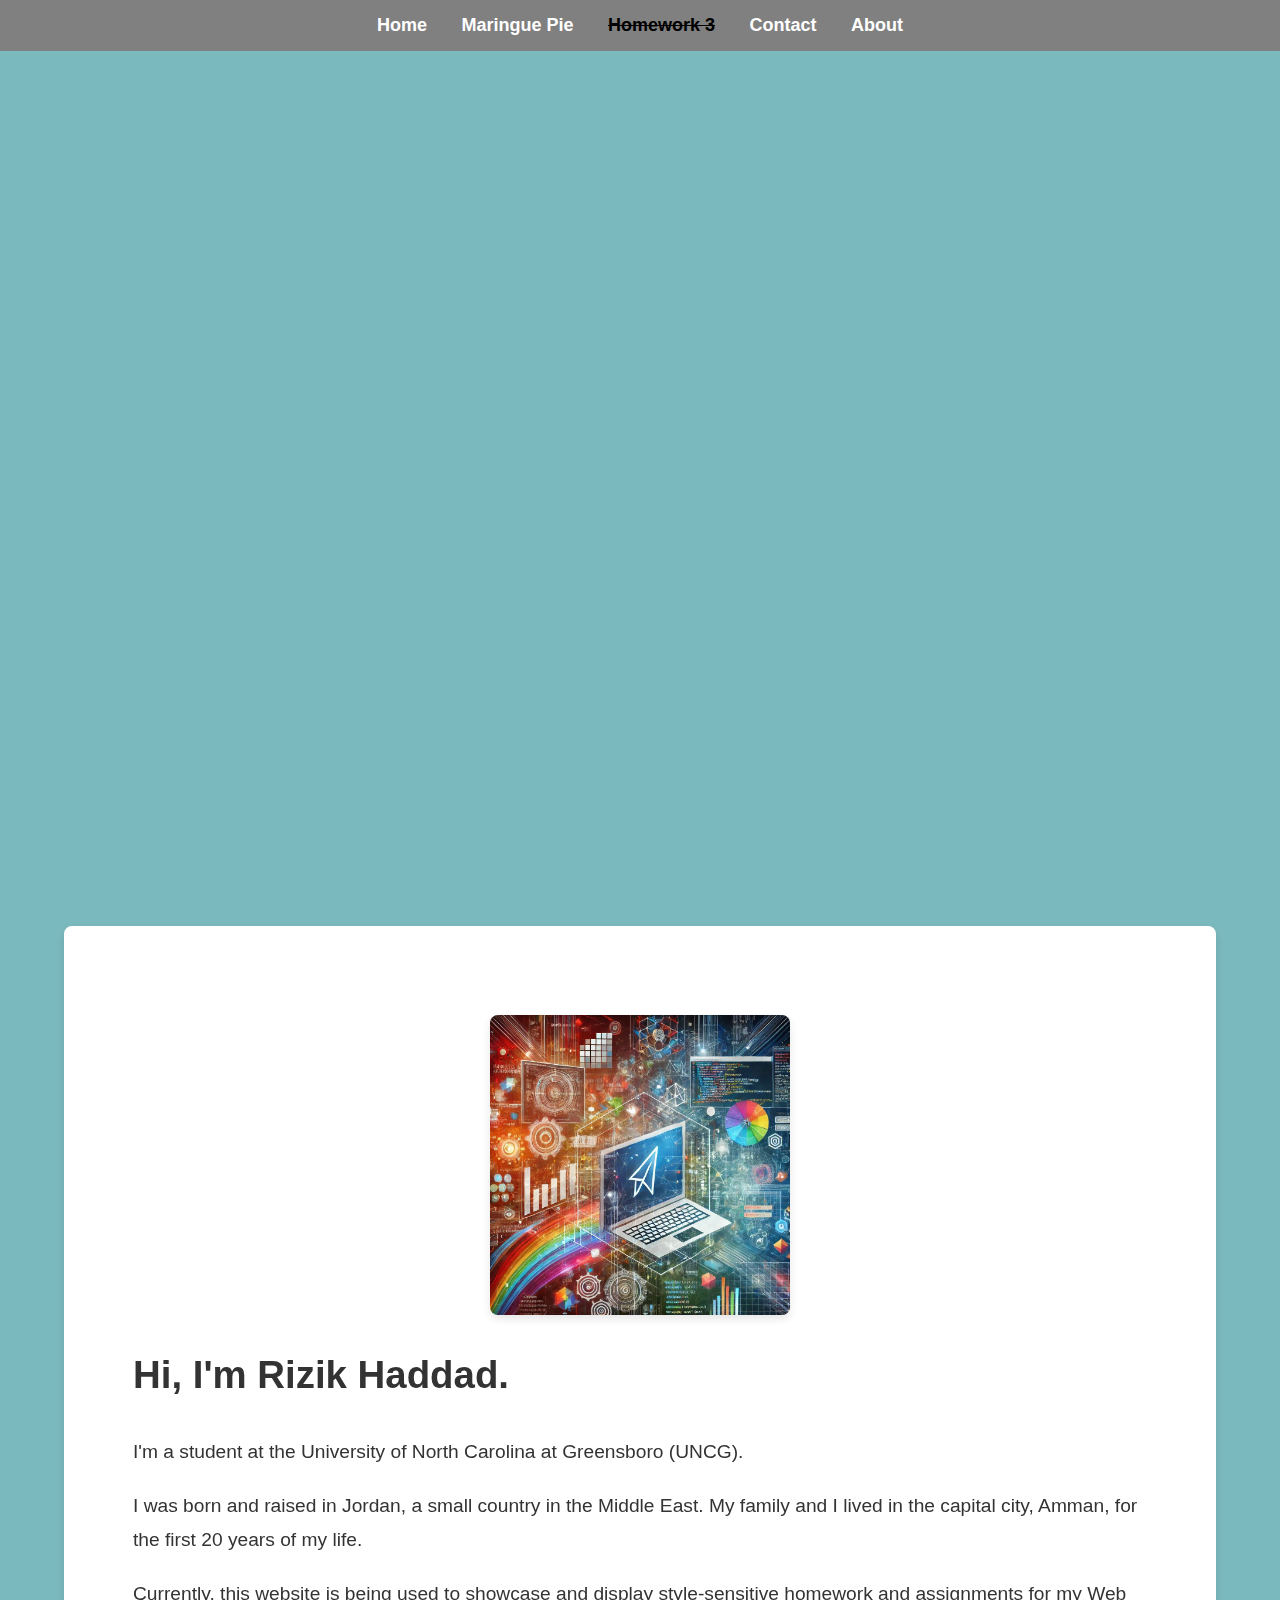
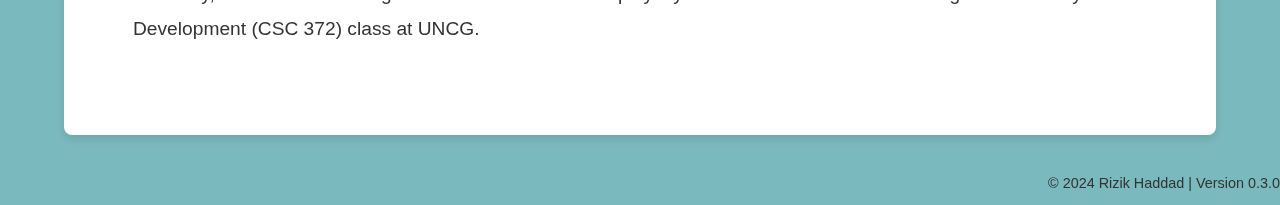
==== index.html @ 6c4b8843 "attemp at fixing bug where profile pic does not show" ====
<!DOCTYPE html>
<html lang="en">

<head>
    <meta charset="UTF-8">
    <meta name="viewport" content="width=device-width, initial-scale=1.0">
    <title>Rizik H</title>
    <link rel="stylesheet" href="style.css">
</head>

<body>

    <nav class="menu">
        <ul>
            <li><a href="index.html">Home</a></li>
            <li><a href="csc372-hw/hw2/index.html">Maringue Pie</a></li>
            <li><a title="hw3">Homework 3</a></li>
            <li><a href="contact.html">Contact</a></li>
            <li><a href="#content-text">About</a></li>
        </ul>
    </nav>

    <header>
        <img src="profile-pic.JPG" alt="Profile Picture" id="profile-pic">
    </header>
    <div class="content">
        <div id="content-text">
            <img src="webDev.jpg" alt="WebDev Picture" id="webdev-pic">
            <section id="profile-bio">
                <h1>Hi, I'm Rizik Haddad.</h1>
                <p>I'm a student at the University of North Carolina at Greensboro (UNCG).</p>

                <p>I was born and raised in Jordan, a small country in the Middle East. My family and I lived in the
                    capital city, Amman, for the first 20 years of my life.</p>

                <p>Currently, this website is being used to showcase and display style-sensitive homework and
                    assignments for my Web Development (CSC 372) class at UNCG.</p>
            </section>
        </div>
    </div>
    <footer class="footer">
        <p>&copy; 2024 Rizik Haddad | Version 0.3.0</p>
    </footer>
    <script src="script.js"></script>
</body>

</html>
---- style.css ----
body {
    margin: 0;
    padding: 0;
    font-family: Arial, Helvetica, sans-serif;
    background-color: rgba(47, 146, 153, 0.641);
}
html{
    scroll-behavior: smooth;
}
header {
    display: flex;
    justify-content: center;
    align-items: center;
    height: 100vh;
    flex-direction: column;
    position: relative;
    padding: 20px;
    box-sizing: border-box;
    z-index: 1;
}

#profile-pic {
    width: 100vw;
    height: 100vh;
    object-fit: cover;
    position: fixed;
    top: 50%;
    left: 50%;
    transform: translate(-50%, -50%);
    transition: opacity 0.5s ease;
    z-index: 0;
}

@media (max-width: 1024px) {
    h2 {
        font-size: 20px;
    }
}

@media (max-width: 768px) {
    h2 {
        font-size: 18px;
    }
}

@media (max-width: 480px) {
    h2 {
        font-size: 16px;
    }
}

#work-in-progress {
    width: 50vw;
    height: auto;
    border-radius: 8px;
    object-fit: cover;
    position: relative;
}

.content {
    border: 5px solid white;
    background-color: white;
    border-radius: 8px;
    color: #333;
    font-size: 1.2rem;
    padding: 5vw;
    margin: 2vw auto;
    max-width: 90%;
    display: flex;
    flex-direction: column;
    align-items: center;
    box-sizing: border-box;
    position: relative;
    z-index: 2;
    box-shadow: 0 4px 8px rgba(0, 0, 0, 0.1);
    line-height: 1.8;
    text-align: left;
}

.content-text {
    line-height: 1.6;
    text-align: left;
    max-width: 800px;
    margin-bottom: 15px;
    display: block;
    padding: 20px;
}

#webdev-pic {
    width: 100%;
    max-width: 300px;
    height: auto;
    display: block;
    margin: 20px auto;
    border-radius: 8px;
    box-shadow: 0 4px 8px rgba(0, 0, 0, 0.1);
}

@media (max-width: 1024px) {
    .content {
        max-width: 80%;
    }
}

@media (max-width: 768px) {
    #profile-pic {
        width: 100vw;
        height: 100vh;
    }
    .content {
        max-width: 90%;
        padding: 10px;
    }
}

.menu {
    background-color: gray;
    text-align: center;
    padding: 15px 0;
    position: fixed;
    width: 100%;
    z-index: 3;
}

.menu ul {
    list-style: none;
    margin: 0;
    padding: 0;
    display: inline-block;
}

.menu li {
    display: inline;
    margin: 0 15px;
}

.menu a {
    color: white;
    text-decoration: none;
    font-size: 18px;
    font-weight: bold;
}

.menu a:hover {
    text-decoration: underline;
}

.menu a[title='hw3'] {
    text-decoration: line-through;
    color: black;
}

.footer {
    display: flex;
    flex-direction: row-reverse;
    position: relative;
    bottom: 0px;
    right: 0px;
    font-size: 0.9rem;
    color: #333;
    z-index: 4;
}
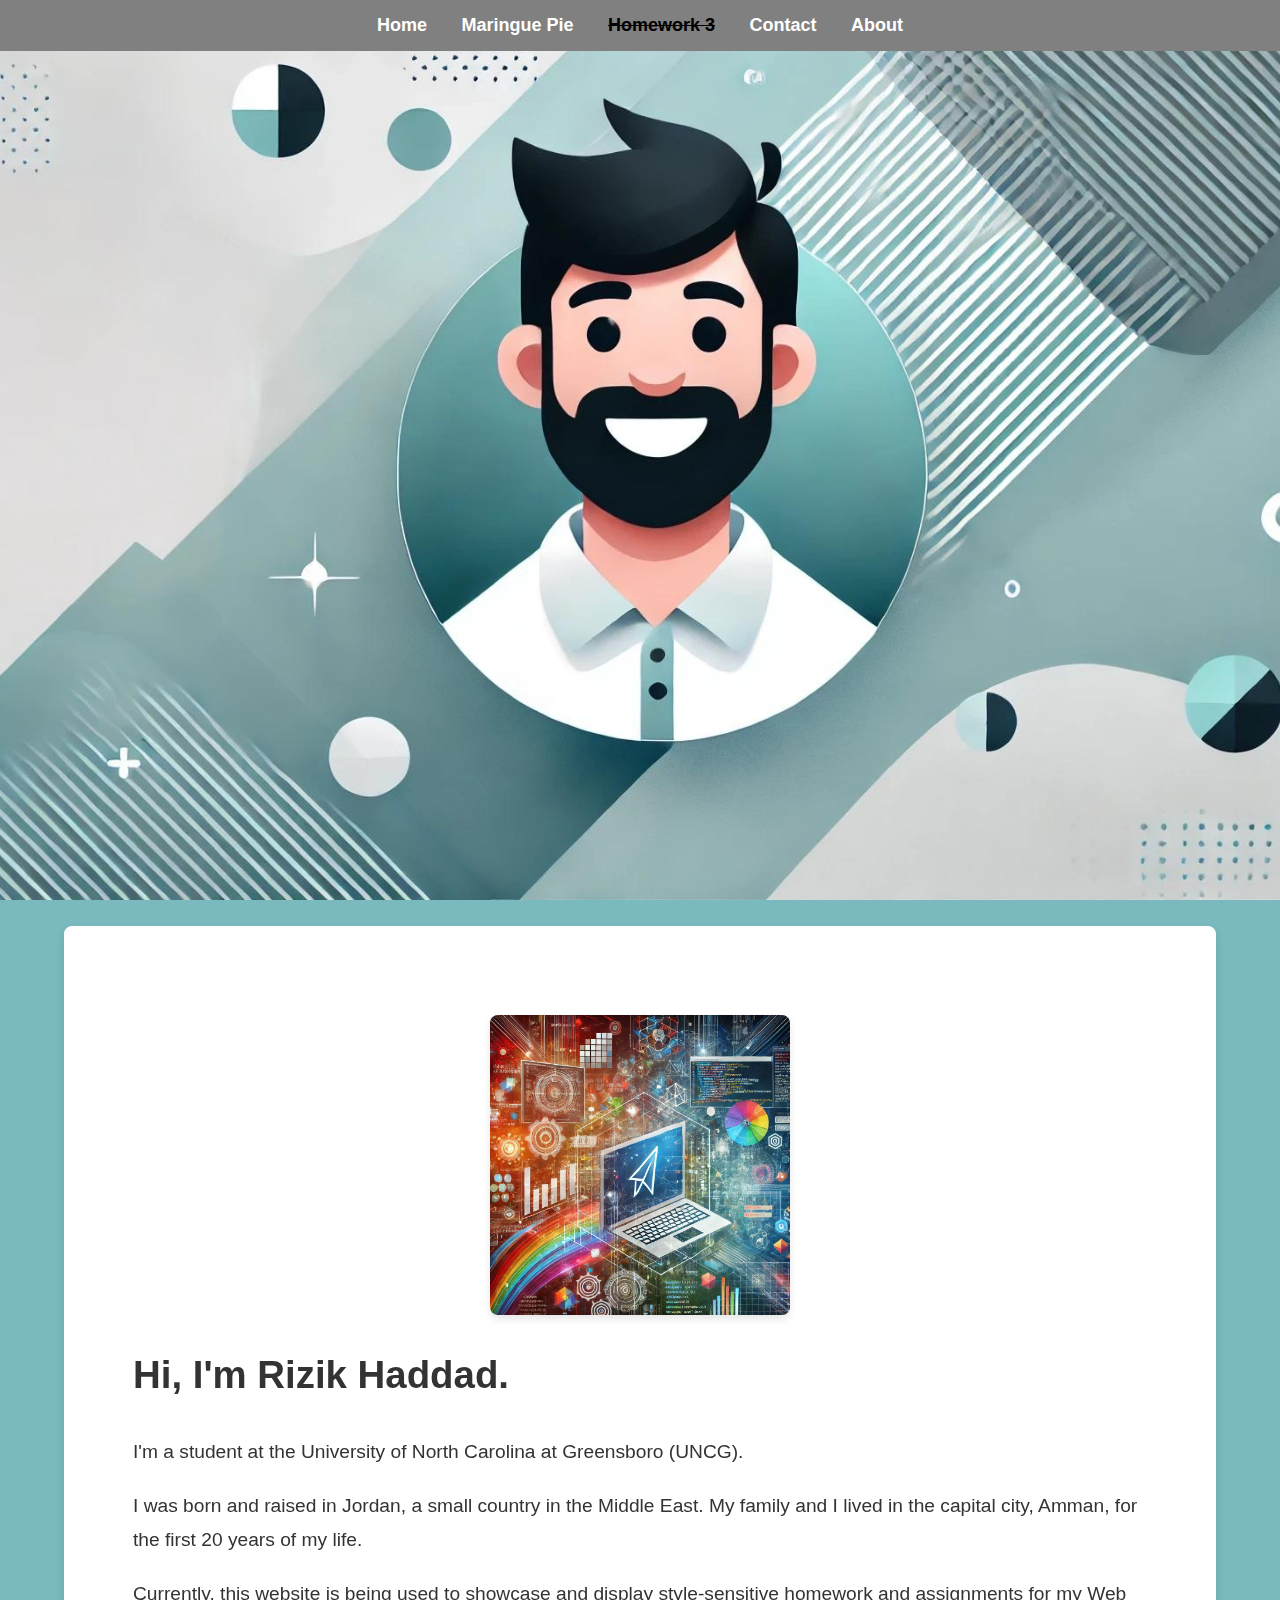
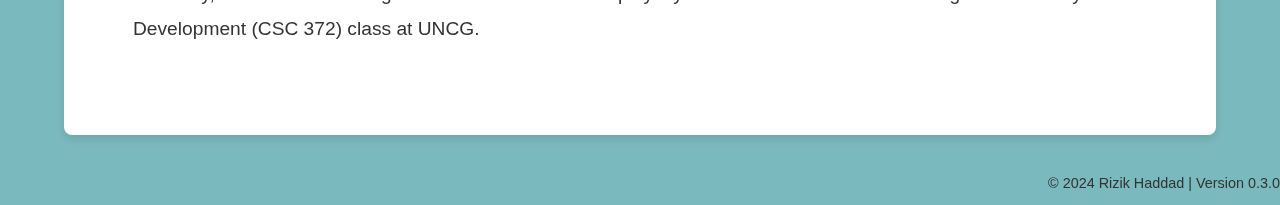
==== commit 3b07cfb4: "finally fixed a the bug where profile pic was not showing. there was a typo." ====
--- a/index.html
+++ b/index.html
@@ -21,7 +21,7 @@
     </nav>
 
     <header>
-        <img src="profile-pic.JPG" alt="Profile Picture" id="profile-pic">
+        <img src="profile-pic.jpg" alt="Profile Picture" id="profile-pic">
     </header>
     <div class="content">
         <div id="content-text">
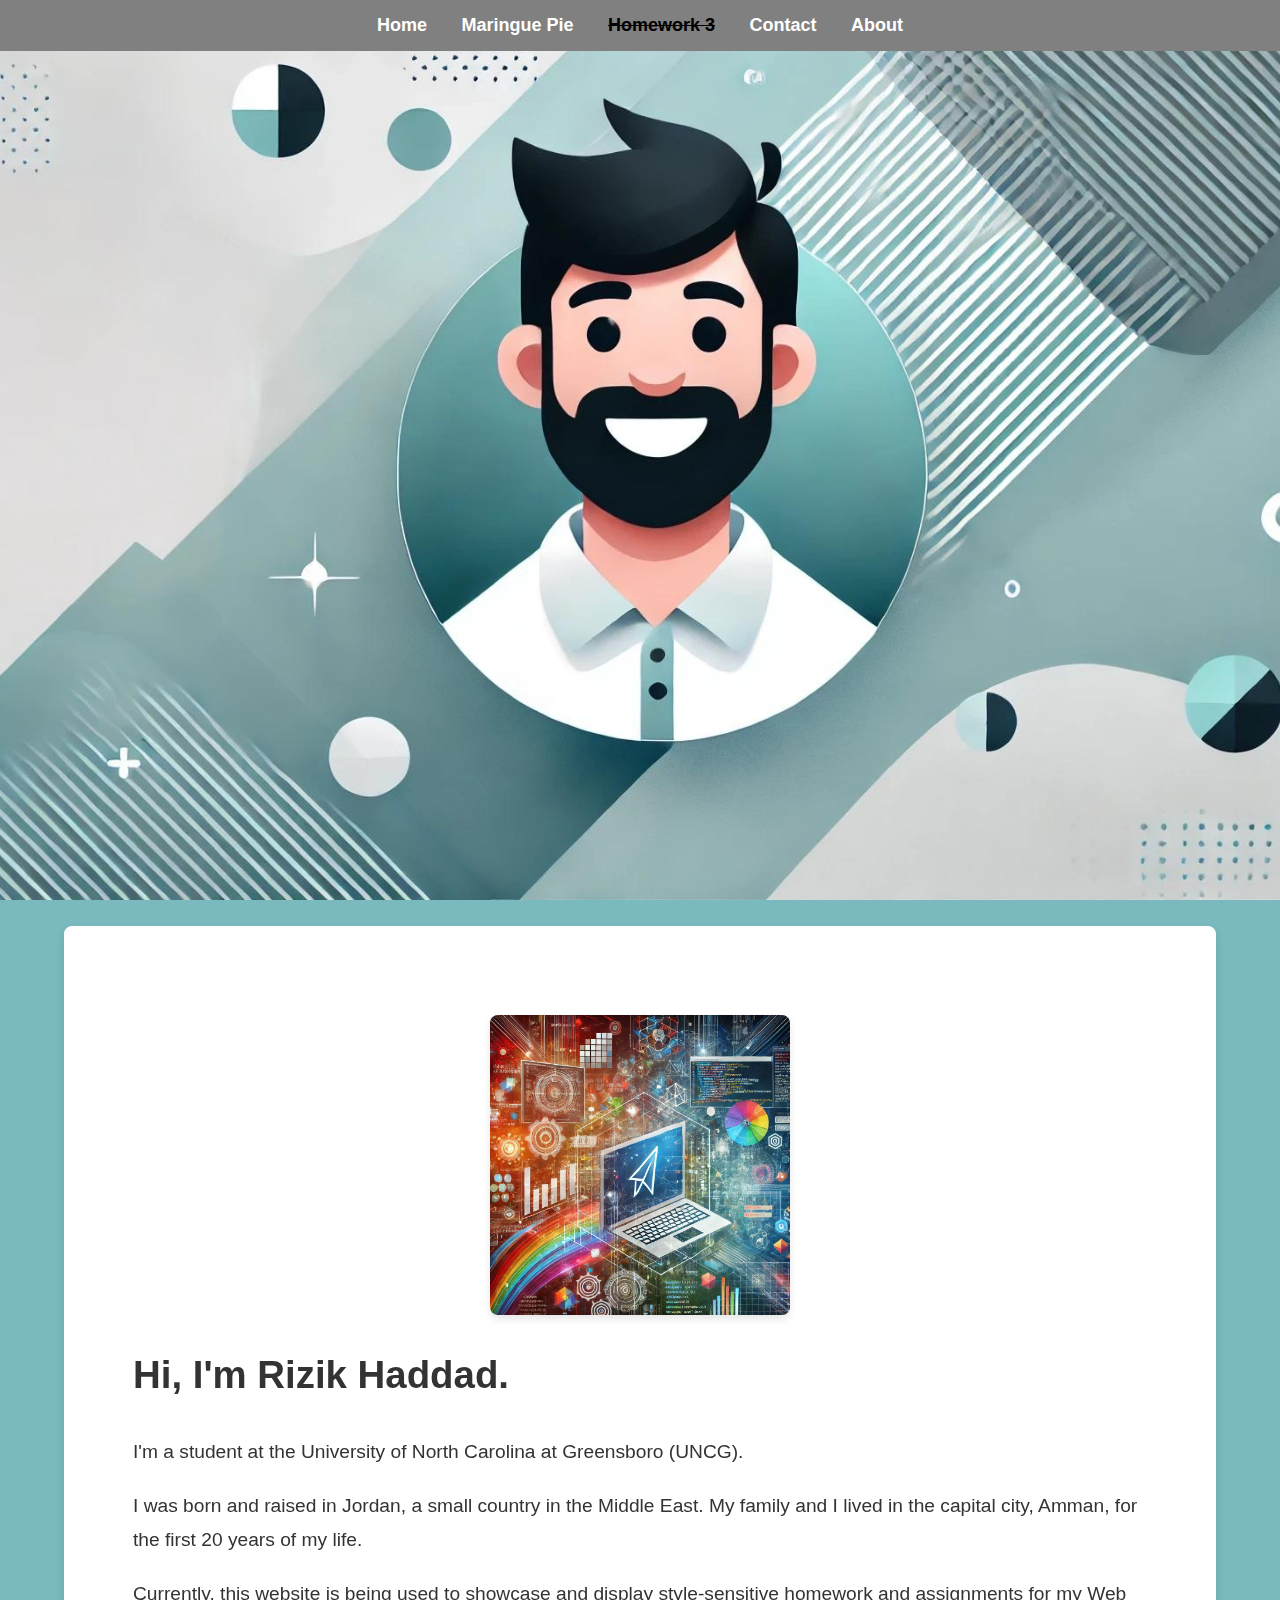
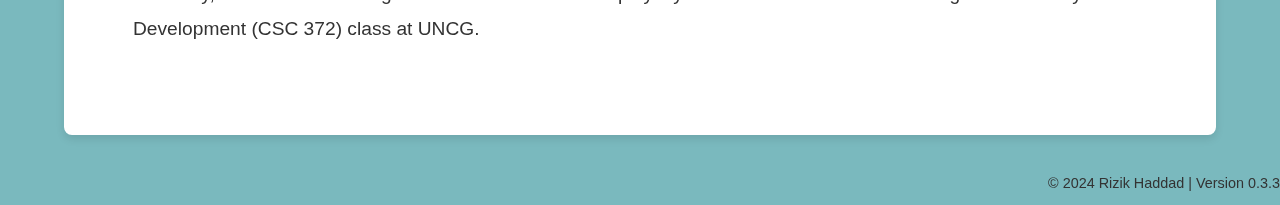
==== commit a0d72e4c: "updated version on copyright" ====
--- a/index.html
+++ b/index.html
@@ -39,7 +39,7 @@
         </div>
     </div>
     <footer class="footer">
-        <p>&copy; 2024 Rizik Haddad | Version 0.3.0</p>
+        <p>&copy; 2024 Rizik Haddad | Version 0.3.3</p>
     </footer>
     <script src="script.js"></script>
 </body>
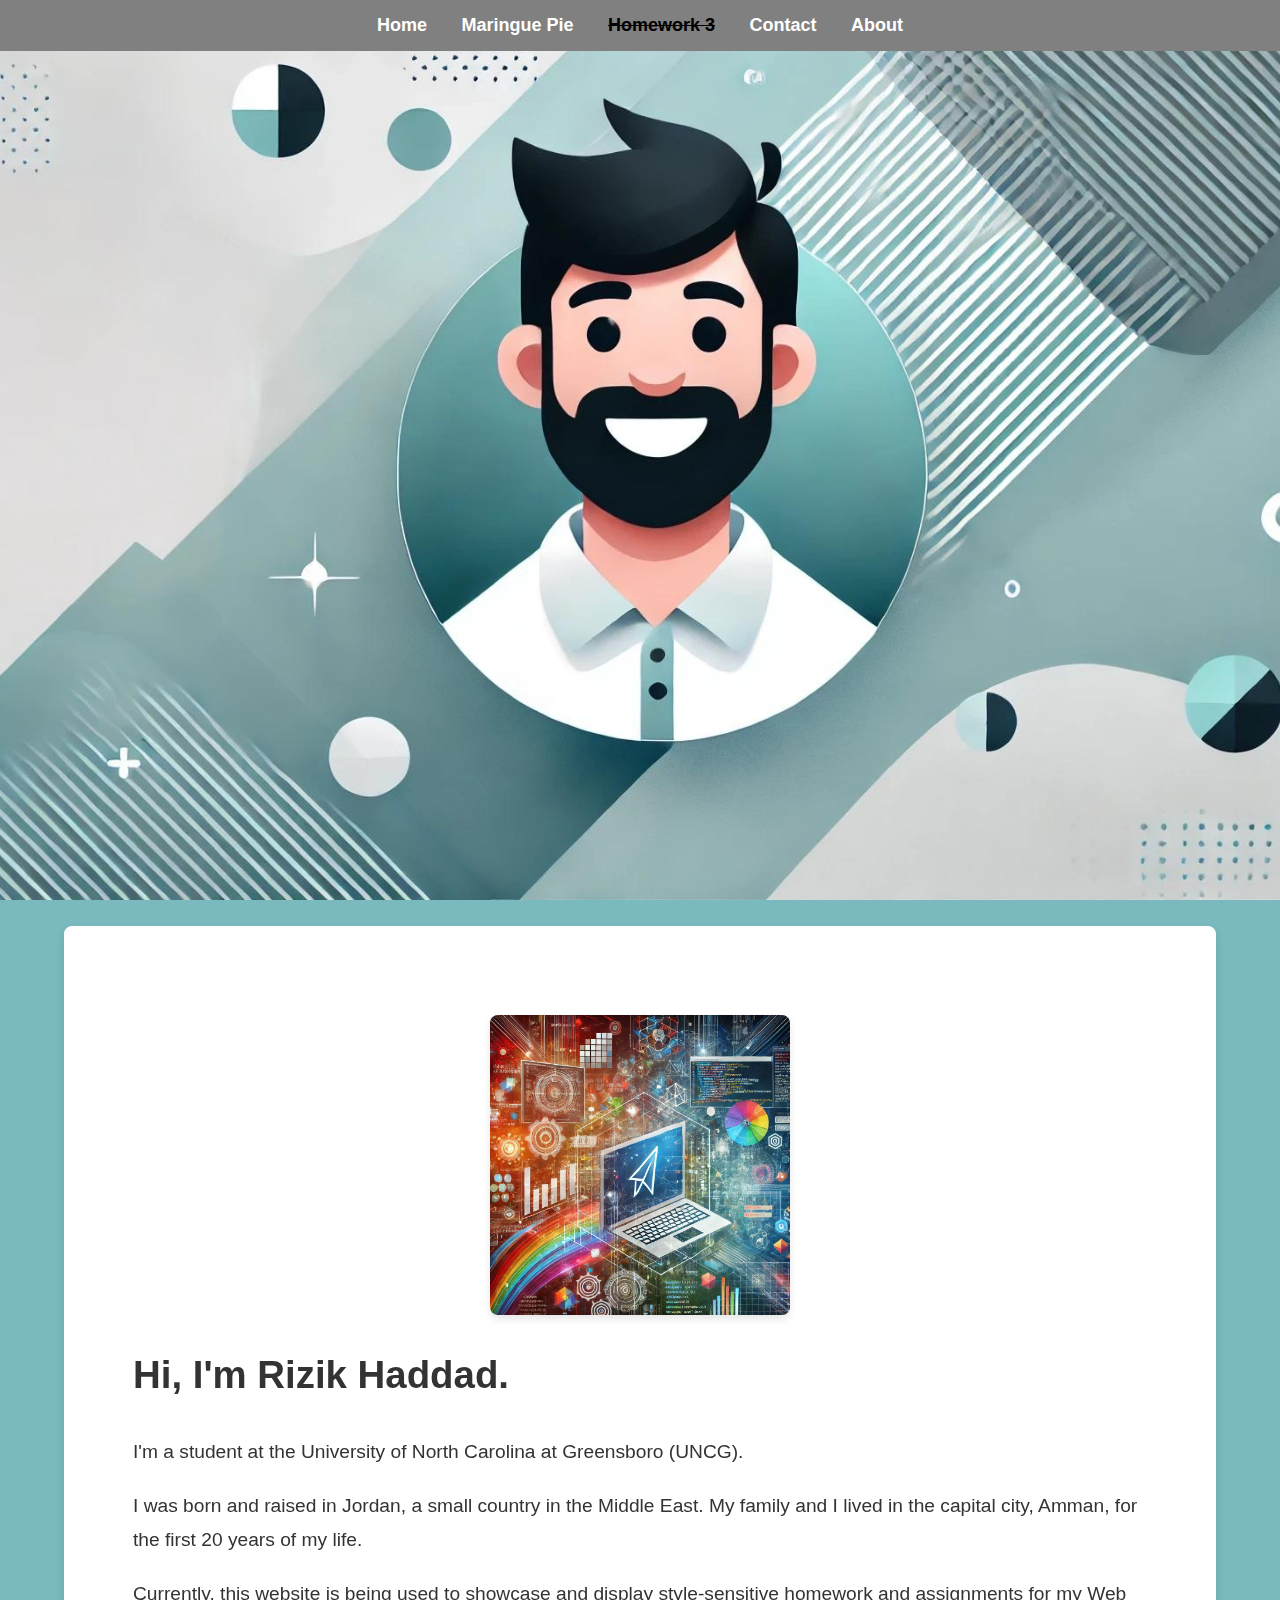
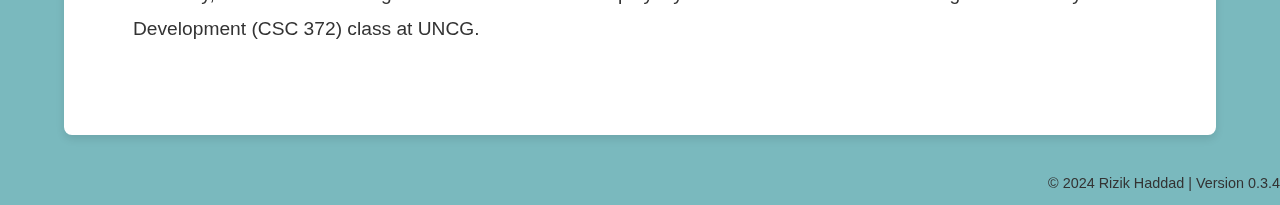
==== commit 7f150b9d: "fixed versions on copyright sections" ====
--- a/index.html
+++ b/index.html
@@ -39,7 +39,7 @@
         </div>
     </div>
     <footer class="footer">
-        <p>&copy; 2024 Rizik Haddad | Version 0.3.3</p>
+        <p>&copy; 2024 Rizik Haddad | Version 0.3.4</p>
     </footer>
     <script src="script.js"></script>
 </body>
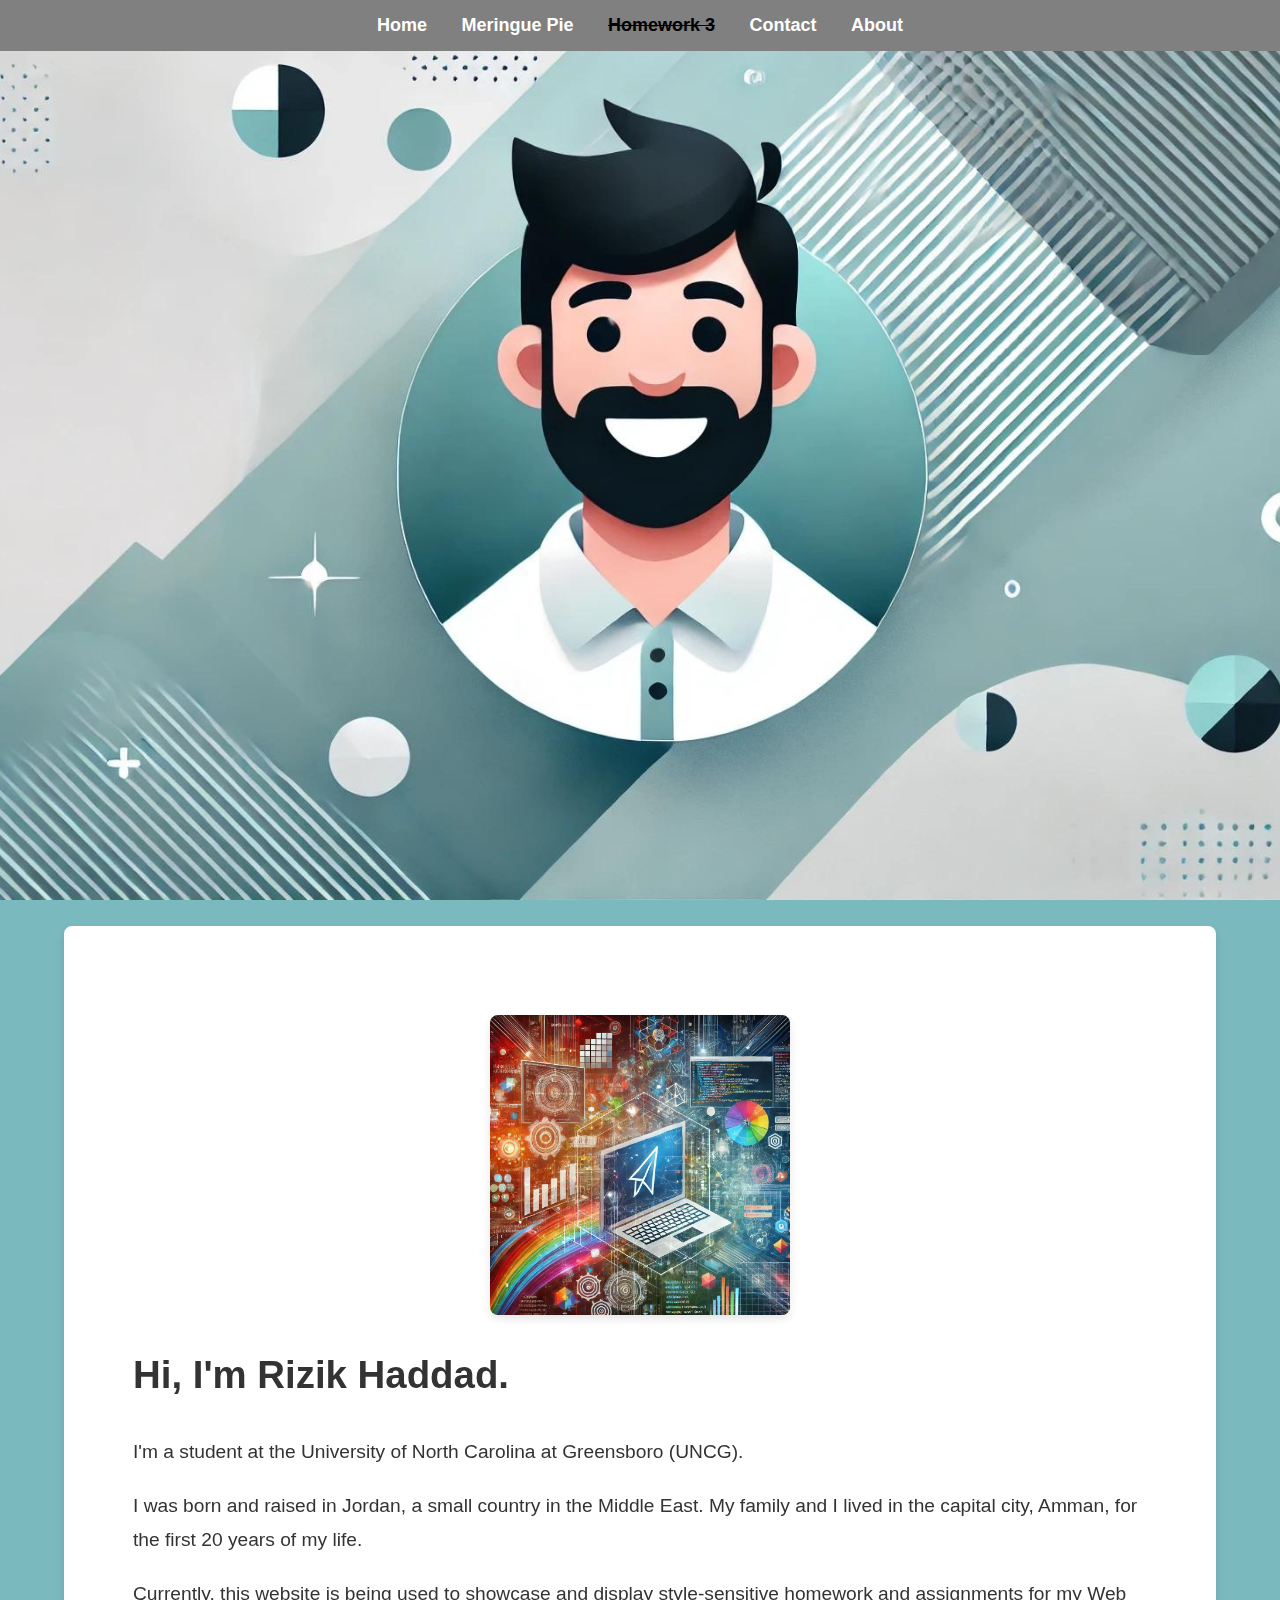
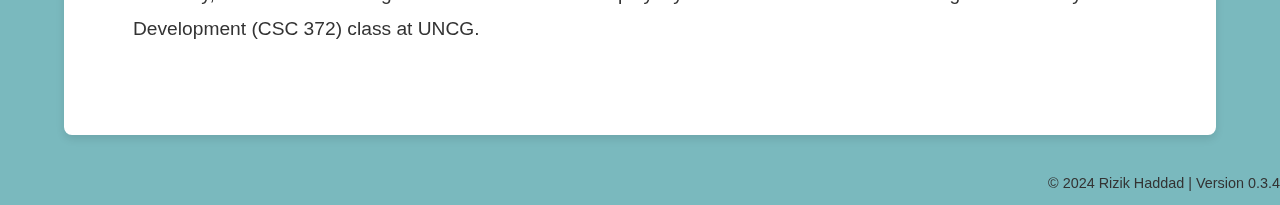
==== commit 4295ac21: "Fixed typo where Meringue was spelled Maringue" ====
--- a/index.html
+++ b/index.html
@@ -13,7 +13,7 @@
     <nav class="menu">
         <ul>
             <li><a href="index.html">Home</a></li>
-            <li><a href="csc372-hw/hw2/index.html">Maringue Pie</a></li>
+            <li><a href="csc372-hw/hw2/index.html">Meringue Pie</a></li>
             <li><a title="hw3">Homework 3</a></li>
             <li><a href="contact.html">Contact</a></li>
             <li><a href="#content-text">About</a></li>
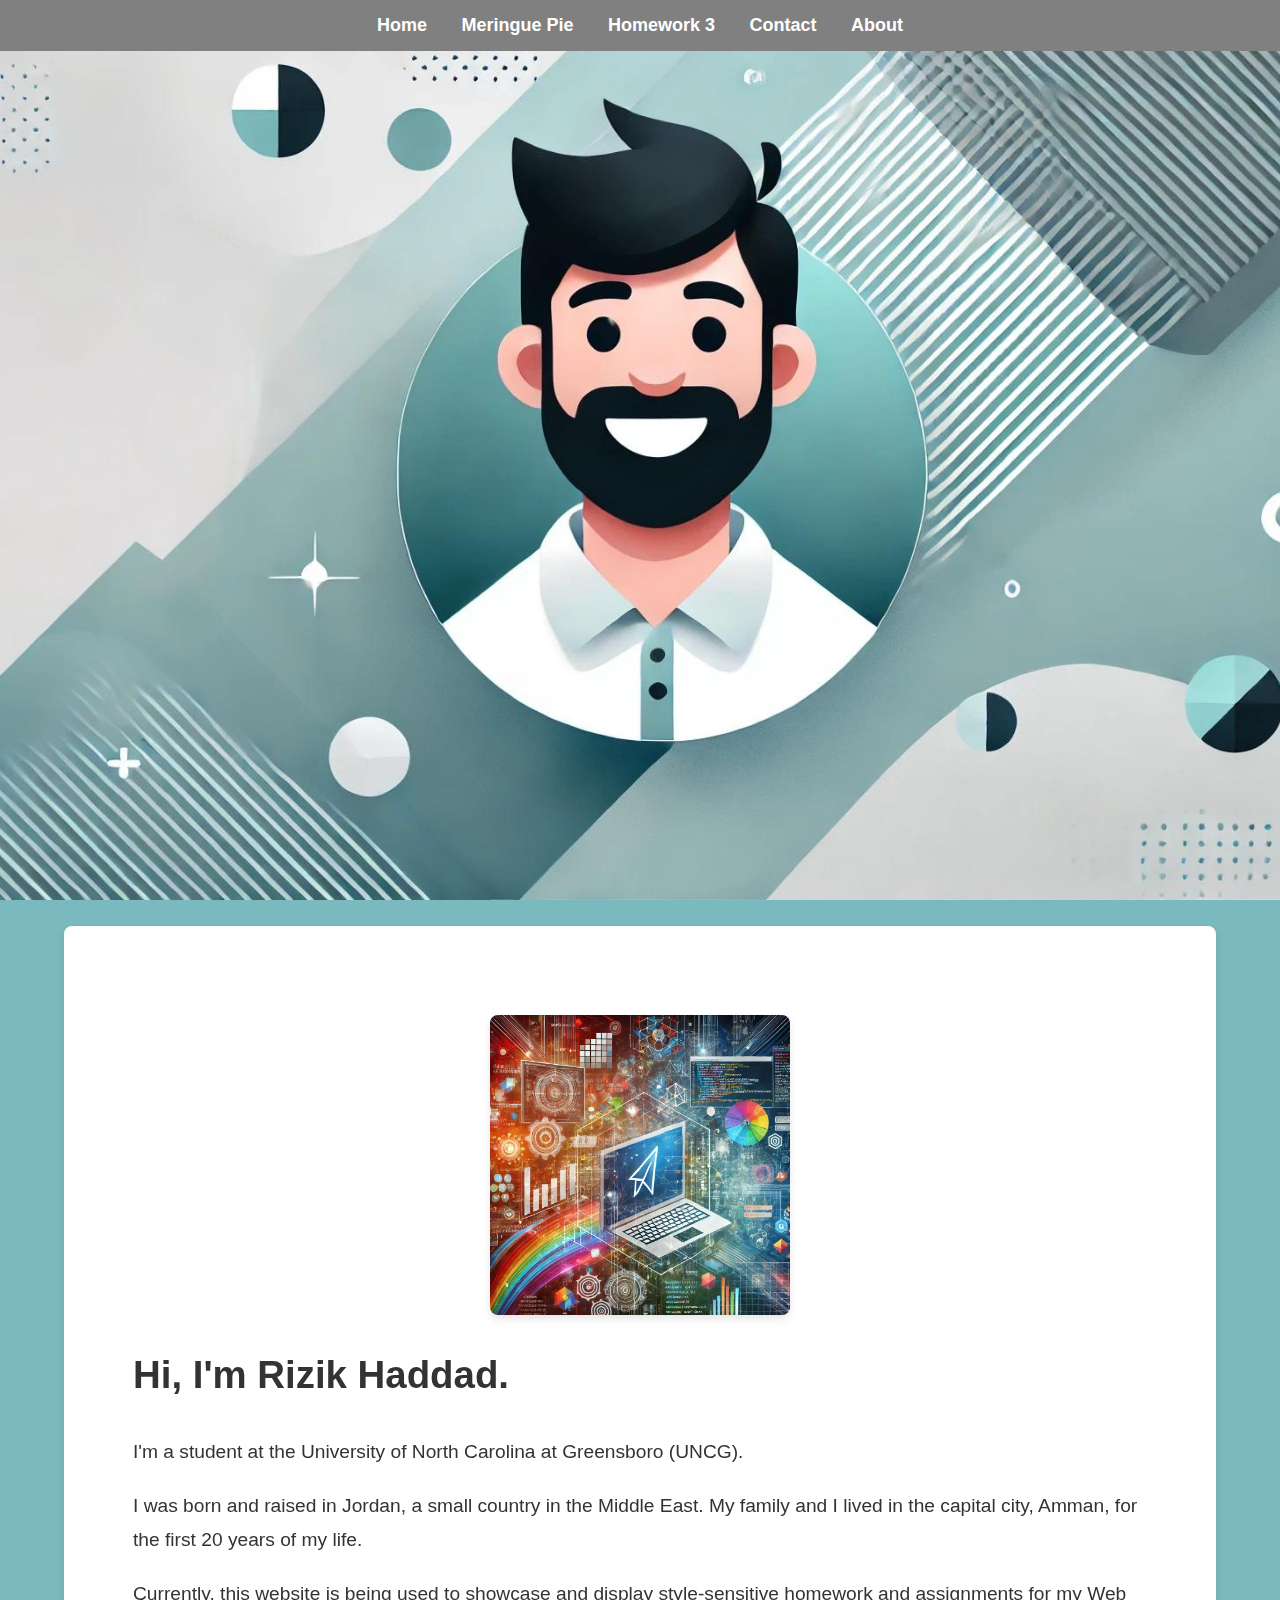
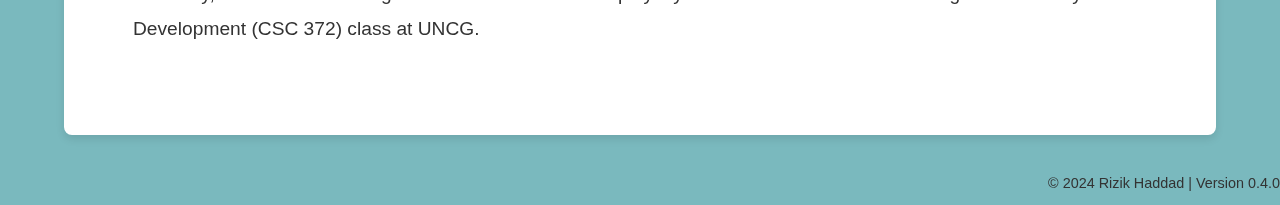
==== commit 5112b82d: "Added homework 3 tab" ====
--- a/index.html
+++ b/index.html
@@ -14,7 +14,7 @@
         <ul>
             <li><a href="index.html">Home</a></li>
             <li><a href="csc372-hw/hw2/index.html">Meringue Pie</a></li>
-            <li><a title="hw3">Homework 3</a></li>
+            <li><a href="csc372-hw/hw3/index.html">Homework 3</a></li>
             <li><a href="contact.html">Contact</a></li>
             <li><a href="#content-text">About</a></li>
         </ul>
@@ -39,7 +39,7 @@
         </div>
     </div>
     <footer class="footer">
-        <p>&copy; 2024 Rizik Haddad | Version 0.3.4</p>
+        <p>&copy; 2024 Rizik Haddad | Version 0.4.0</p>
     </footer>
     <script src="script.js"></script>
 </body>
--- a/style.css
+++ b/style.css
@@ -4,9 +4,11 @@
     font-family: Arial, Helvetica, sans-serif;
     background-color: rgba(47, 146, 153, 0.641);
 }
-html{
+
+html {
     scroll-behavior: smooth;
 }
+
 header {
     display: flex;
     justify-content: center;
@@ -154,8 +156,8 @@
     display: flex;
     flex-direction: row-reverse;
     position: relative;
-    bottom: 0px;
-    right: 0px;
+    bottom: 0;
+    right: 0;
     font-size: 0.9rem;
     color: #333;
     z-index: 4;
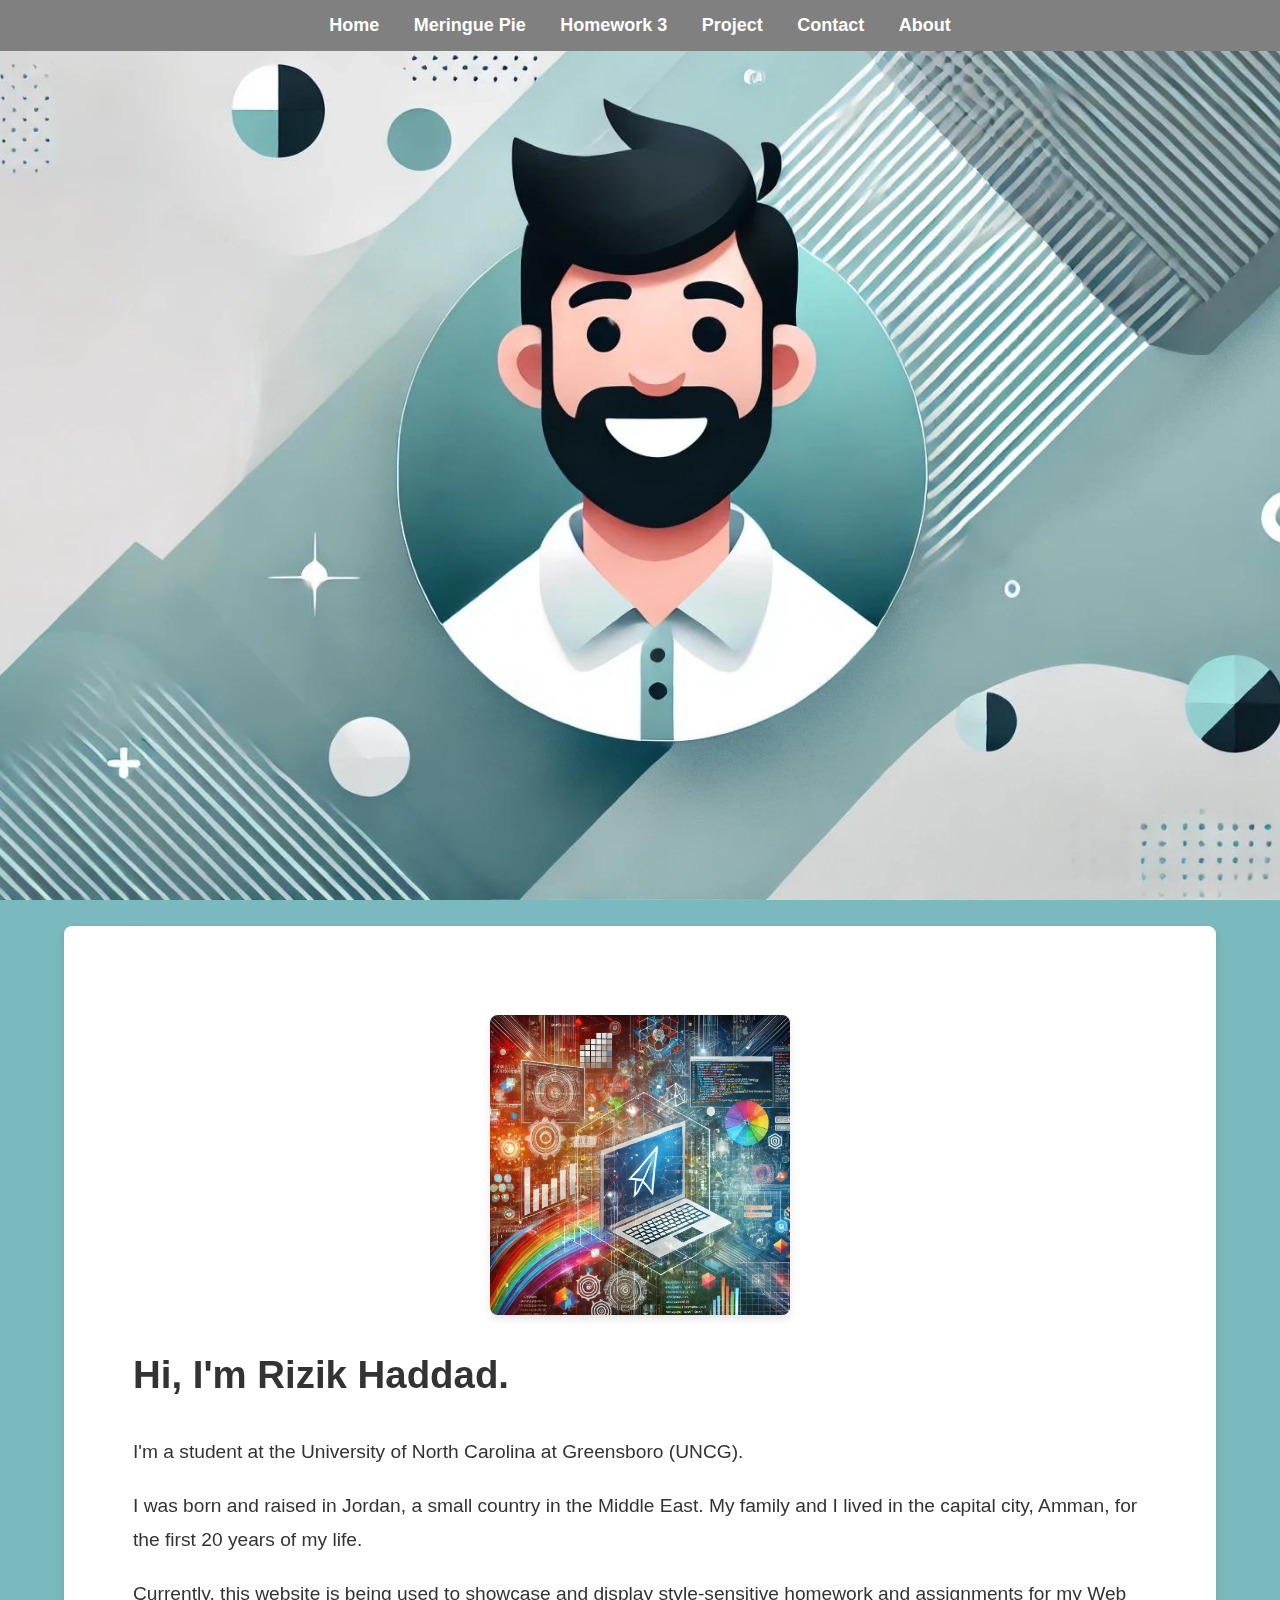
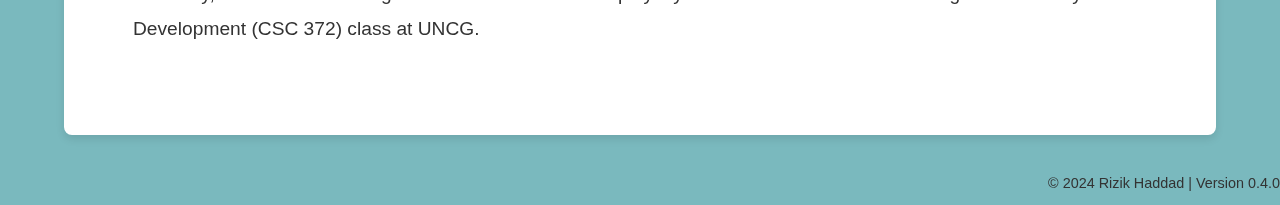
==== commit ffe66eec: "Added Project" ====
--- a/index.html
+++ b/index.html
@@ -15,6 +15,7 @@
             <li><a href="index.html">Home</a></li>
             <li><a href="csc372-hw/hw2/index.html">Meringue Pie</a></li>
             <li><a href="csc372-hw/hw3/index.html">Homework 3</a></li>
+            <li><a href="project/index.html">Project</a></li>
             <li><a href="contact.html">Contact</a></li>
             <li><a href="#content-text">About</a></li>
         </ul>
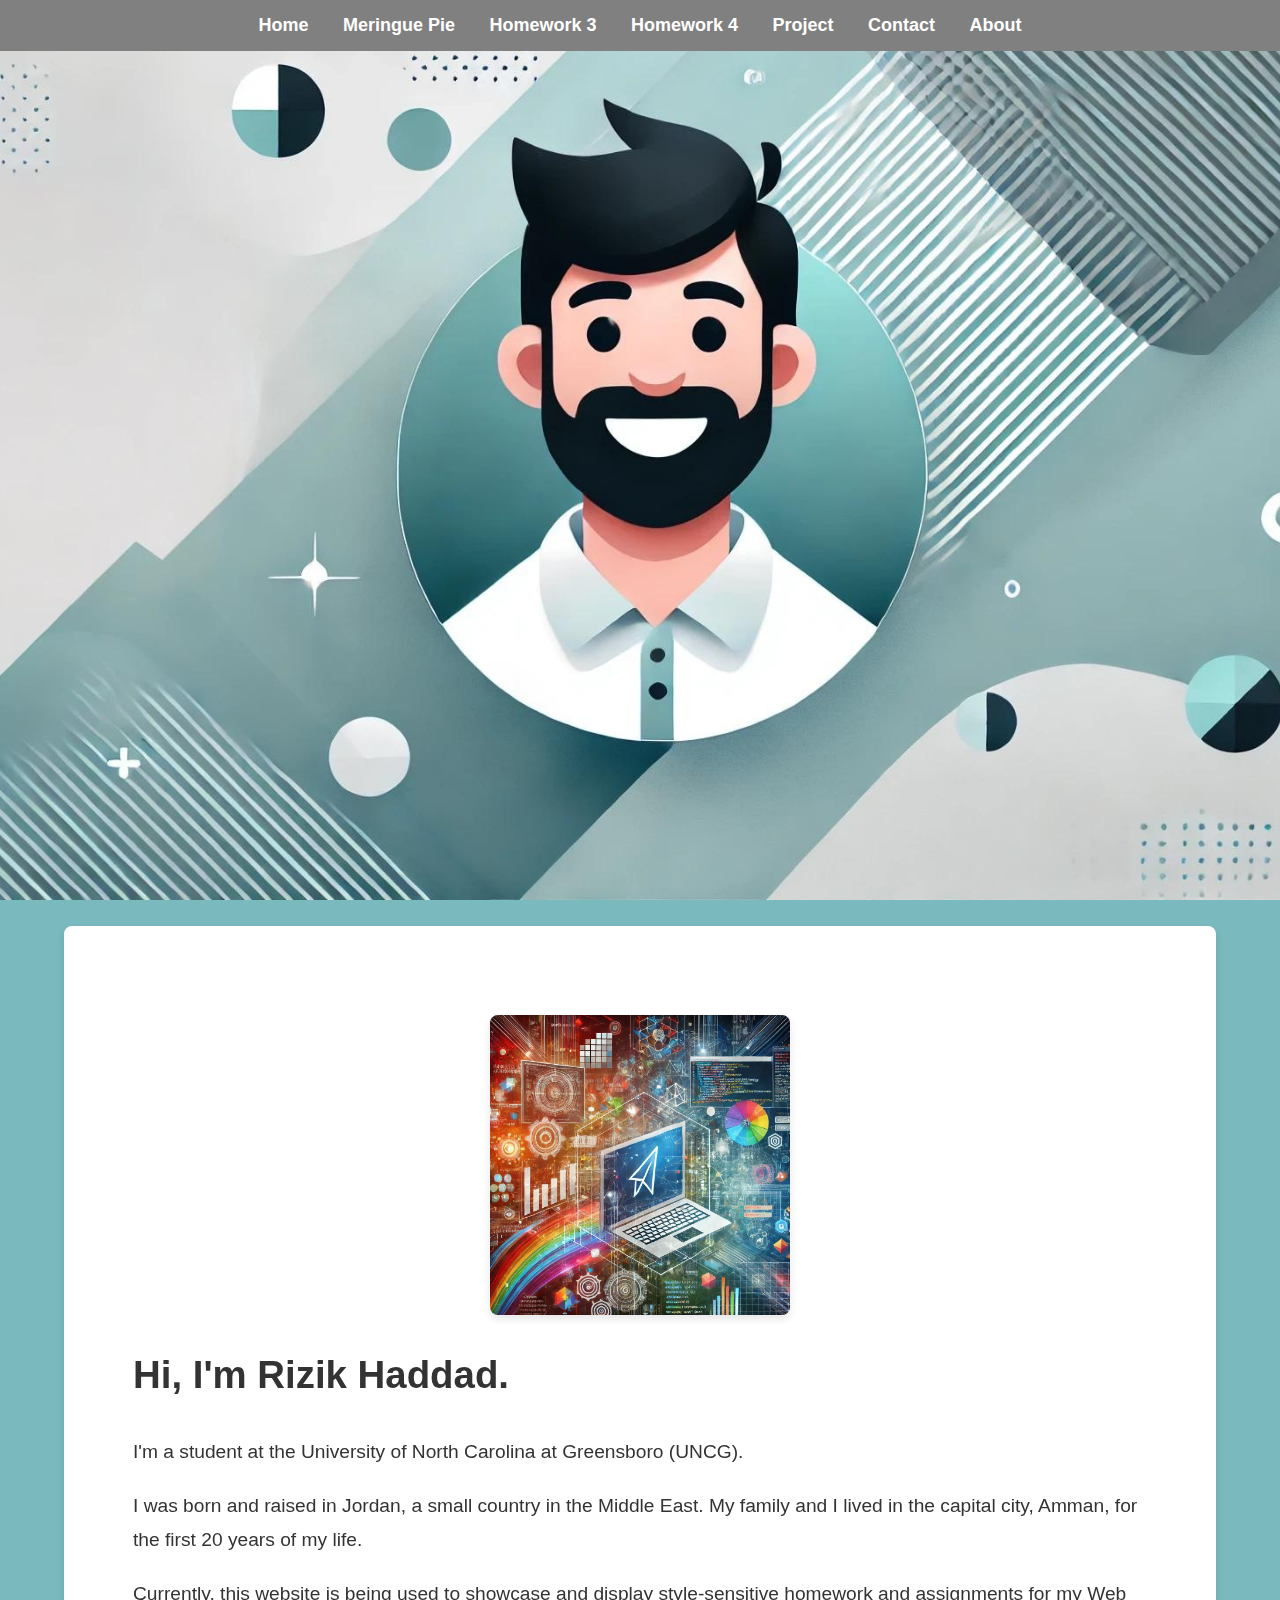
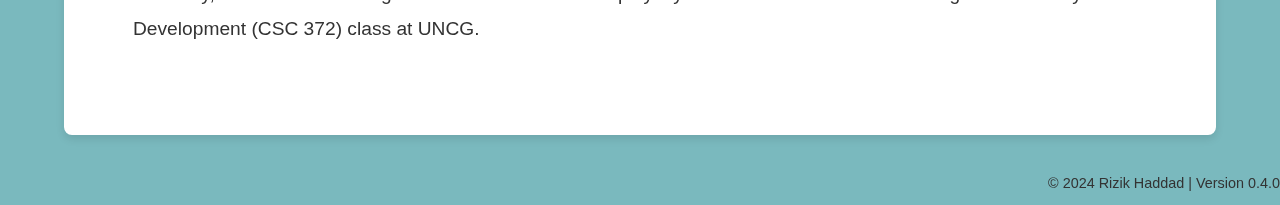
==== commit 063ffa96: "added a tap for hw4 in main page" ====
--- a/index.html
+++ b/index.html
@@ -15,6 +15,7 @@
             <li><a href="index.html">Home</a></li>
             <li><a href="csc372-hw/hw2/index.html">Meringue Pie</a></li>
             <li><a href="csc372-hw/hw3/index.html">Homework 3</a></li>
+            <li><a href="csc372-hw/hw4/rps-game.html">Homework 4</a></li>
             <li><a href="project/index.html">Project</a></li>
             <li><a href="contact.html">Contact</a></li>
             <li><a href="#content-text">About</a></li>
